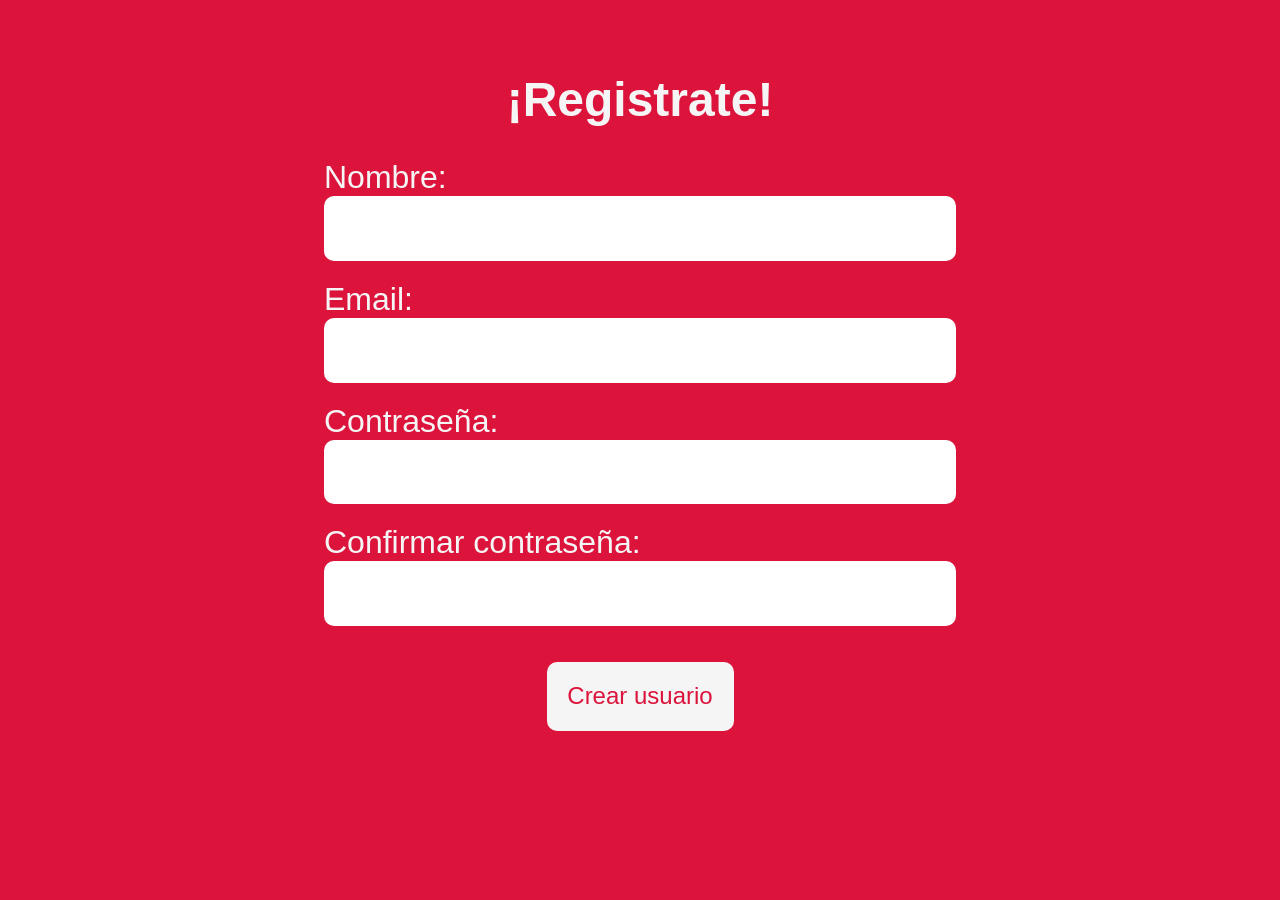
==== index.html @ 201be09b "estructura principal" ====
<!DOCTYPE html>
<html lang="es">
<head>
    <meta charset="UTF-8">
    <meta name="viewport" content="width=device-width, initial-scale=1.0">
    <link rel="stylesheet" href="style.css">
    <title>Document</title>
</head>
<body>

    <header><h1>¡Registrate!</h1></header>
    <main>
        <form>
            <label>Nombre:
                <input type="text" id="nombre">
            </label>
            <label>Email:
                <input type="email" id="email">
            </label>
            <label>Contraseña:
                <input type="password" id="contraseña">
            </label>
            <label>
                Confirmar contraseña:
                <input type="password" id="confirmar-contraseña">
            </label>
            <button>Crear usuario</button>
        </form>
    </main>
    <footer></footer>
    
    <script src="script.js"></script>
</body>
</html>
---- style.css ----
body {
  background-color: crimson;
  padding-top: 2rem;
  font-family: "Gill Sans", "Gill Sans MT", Calibri, "Trebuchet MS", sans-serif;
}

h1 {
  text-align: center;
  color: whitesmoke;
  font-size: 3em;
}

main {
  display: flex;
  justify-content: center;
}

form {
  display: flex;
  flex-direction: column;
  justify-content: center;
  align-items: center;
  width: 50%;
  gap: 20px;
}

label {
  display: flex;
  flex-direction: column;
  color: whitesmoke;
  font-size: 2em;
  width: 100%;
}

input{
    padding: 0.3rem
}

input,
button {
    font-size: 1.5em;
    border: none;
    border-radius: 10px;
}

button {
    padding: 1.3rem;
  color: crimson;
  background-color: whitesmoke;
  margin-top: 1rem;
  cursor: pointer;
}

button:hover{
    background-color: crimson;
    color: white;
}
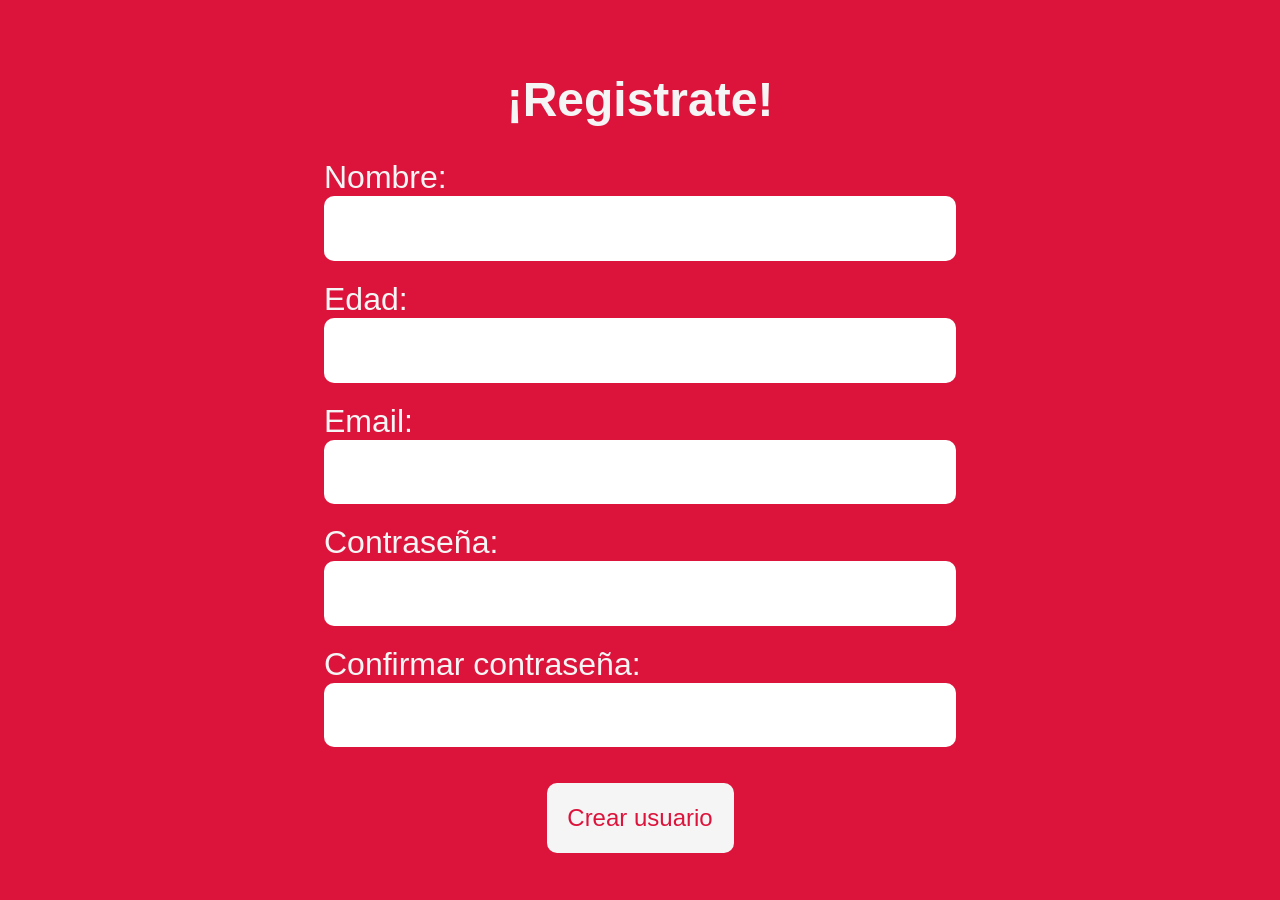
==== commit d24e08c1: "logica de registro local" ====
--- a/index.html
+++ b/index.html
@@ -10,19 +10,22 @@
 
     <header><h1>¡Registrate!</h1></header>
     <main>
-        <form>
+        <form onsubmit="registrarUsuario(event)">
             <label>Nombre:
-                <input type="text" id="nombre">
+                <input type="text" id="nombre" required>
+            </label>
+             <label>Edad:
+                <input type="number" id="edad" required>
             </label>
             <label>Email:
-                <input type="email" id="email">
+                <input type="email" id="email" required>
             </label>
             <label>Contraseña:
-                <input type="password" id="contraseña">
+                <input type="password" id="contrasenia" required>
             </label>
             <label>
                 Confirmar contraseña:
-                <input type="password" id="confirmar-contraseña">
+                <input type="password" id="confirmar-contrasenia" required>
             </label>
             <button>Crear usuario</button>
         </form>
--- a/style.css
+++ b/style.css
@@ -55,3 +55,10 @@
     background-color: crimson;
     color: white;
 }
+
+div{
+  display: flex;
+  justify-content: center;
+  align-items: center;
+  width: 100vw;
+}
